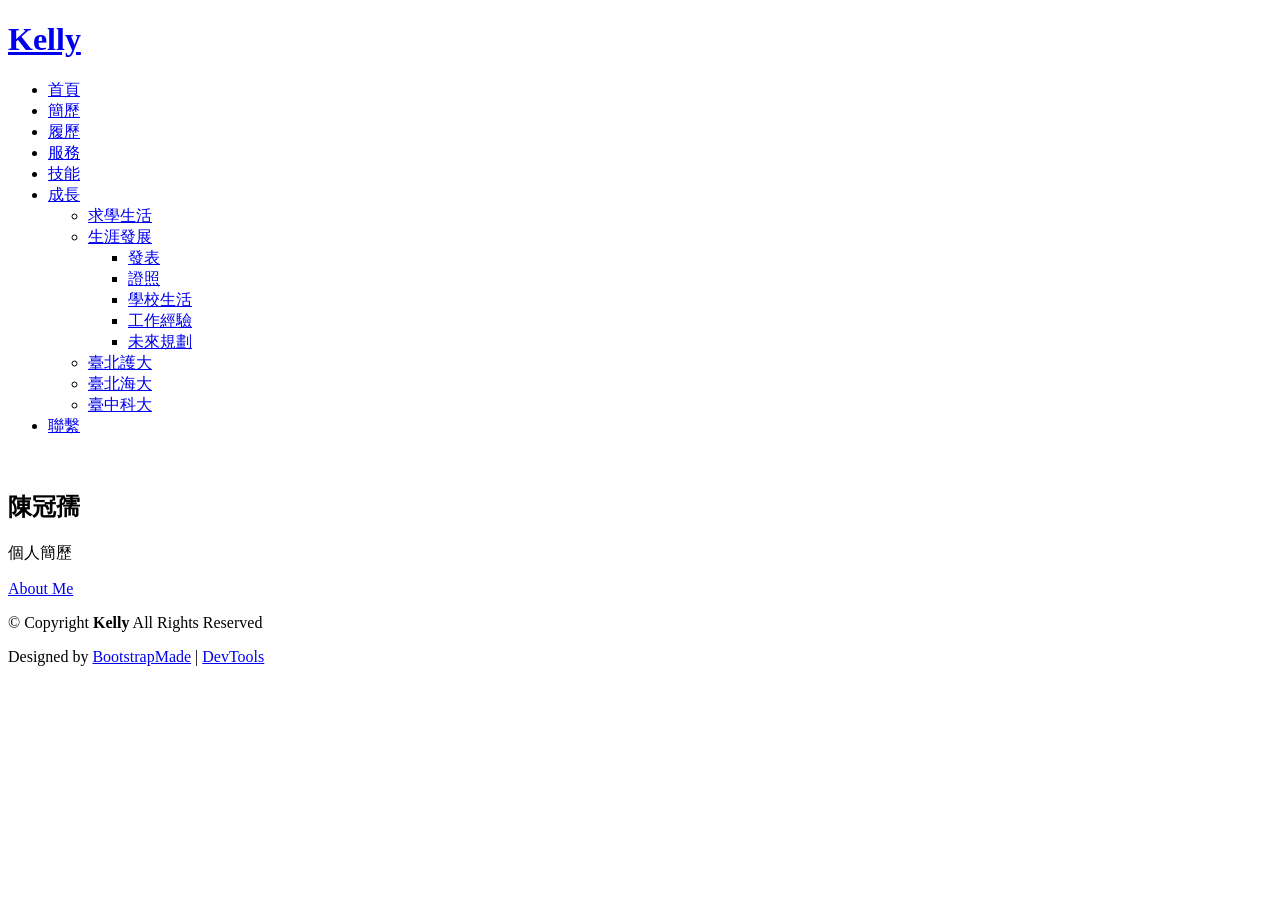
==== index.html @ be6707c8 "Add files via upload" ====
<!DOCTYPE html>
<html lang="en">

<head>
  <meta charset="utf-8">
  <meta content="width=device-width, initial-scale=1.0" name="viewport">
  <title>Index - 陳冠孺 Bootstrap Template</title>
  <meta 陳冠孺="description" content="">
  <meta name="keywords" content="">

  <!-- Favicons -->
  <link href="assets/img/favicon.png" rel="icon">
  <link href="assets/img/apple-touch-icon.png" rel="apple-touch-icon">

  <!-- Fonts -->
  <link href="https://fonts.googleapis.com" rel="preconnect">
  <link href="https://fonts.gstatic.com" rel="preconnect" crossorigin>
  <link href="https://fonts.googleapis.com/css2?family=Roboto:ital,wght@0,100;0,300;0,400;0,500;0,700;0,900;1,100;1,300;1,400;1,500;1,700;1,900&family=Poppins:ital,wght@0,100;0,200;0,300;0,400;0,500;0,600;0,700;0,800;0,900;1,100;1,200;1,300;1,400;1,500;1,600;1,700;1,800;1,900&family=Raleway:ital,wght@0,100;0,200;0,300;0,400;0,500;0,600;0,700;0,800;0,900;1,100;1,200;1,300;1,400;1,500;1,600;1,700;1,800;1,900&display=swap" rel="stylesheet">

  <!-- Vendor CSS Files -->
  <link href="assets/vendor/bootstrap/css/bootstrap.min.css" rel="stylesheet">
  <link href="assets/vendor/bootstrap-icons/bootstrap-icons.css" rel="stylesheet">
  <link href="assets/vendor/aos/aos.css" rel="stylesheet">
  <link href="assets/vendor/swiper/swiper-bundle.min.css" rel="stylesheet">
  <link href="assets/vendor/glightbox/css/glightbox.min.css" rel="stylesheet">

  <!-- Main CSS File -->
  <link href="assets/css/main.css" rel="stylesheet">

  <!-- =======================================================
  * Template Name: 陳冠孺
  * Template URL: https://bootstrapmade.com/kelly-free-bootstrap-cv-resume-html-template/
  * Updated: Aug 07 2024 with Bootstrap v5.3.3
  * Author: BootstrapMade.com
  * License: https://bootstrapmade.com/license/
  ======================================================== -->
</head>

<body class="index-page">

  <header id="header" class="header d-flex align-items-center light-background sticky-top">
    <div class="container-fluid position-relative d-flex align-items-center justify-content-between">

      <a href="index.html" class="logo d-flex align-items-center me-auto me-xl-0">
        <!-- Uncomment the line below if you also wish to use an image logo -->
        <!-- <img src="assets/img/logo.png" alt=""> -->
        <h1 class="sitename">Kelly</h1>
      </a>

      <nav id="navmenu" class="navmenu">
        <ul>
          <li><a href="index.html" class="active">首頁</a></li>
          <li><a href="about.html">簡歷</a></li>
          <li><a href="resume.html">履歷</a></li>
          <li><a href="services.html">服務</a></li>
          <li><a href="portfolio.html">技能</a></li>
          <li class="dropdown"><a href="#"><span>成長</span> <i class="bi bi-chevron-down toggle-dropdown"></i></a>
            <ul>
              <li><a href="#">求學生活</a></li>
              <li class="dropdown"><a href="#"><span>生涯發展</span> <i class="bi bi-chevron-down toggle-dropdown"></i></a>
                <ul>
                  <li><a href="#">發表</a></li>
                  <li><a href="#">證照</a></li>
                  <li><a href="#">學校生活</a></li>
                  <li><a href="#">工作經驗</a></li>
                  <li><a href="#">未來規劃</a></li>
                </ul>
              </li>
              <li><a href="#">臺北護大</a></li>
              <li><a href="#">臺北海大</a></li>
              <li><a href="#">臺中科大</a></li>
            </ul>
          </li>
          <li><a href="contact.html">聯繫</a></li>
        </ul>
        <i class="mobile-nav-toggle d-xl-none bi bi-list"></i>
      </nav>

      <div class="header-social-links">
        <a href="#" class="twitter"><i class="bi bi-twitter-x"></i></a>
        <a href="#" class="facebook"><i class="bi bi-facebook"></i></a>
        <a href="#" class="instagram"><i class="bi bi-instagram"></i></a>
        <a href="#" class="linkedin"><i class="bi bi-linkedin"></i></a>
      </div>

    </div>
  </header>

  <main class="main">

    <!-- Hero Section -->
    <section id="hero" class="hero section">

      <img src="assets/img/hero-bg.webp" alt="" data-aos="fade-in">

      <div class="container text-center" data-aos="zoom-out" data-aos-delay="100">
        <div class="row justify-content-center">
          <div class="col-lg-8">
            <h2>陳冠孺 </h2>
            <p>個人簡歷</p>
            <a href="about.html" class="btn-get-started">About Me</a>
          </div>
        </div>
      </div>

    </section><!-- /Hero Section -->

  </main>

  <footer id="footer" class="footer light-background">
    <div class="container">
      <div class="copyright text-center ">
        <p>© <span>Copyright</span> <strong class="px-1 sitename">Kelly</strong> <span>All Rights Reserved<br></span></p>
    </div>
      <div class="social-links d-flex justify-content-center">
        <a href="https://www.facebook.com/share/1B5J4r6qwL/?mibextid=wwXIfr"><i class="bi bi-facebook"></i></a>
        <a href=" https://www.instagram.com/chenguanru40?igsh=cGg5djZsYTJ3czA3&utm_source=qr"><i class="bi bi-instagram"></i></a>
      </div>
      <div class="credits">
        <!-- All the links in the footer should remain intact. -->
        <!-- You can delete the links only if you've purchased the pro version. -->
        <!-- Licensing information: https://bootstrapmade.com/license/ -->
        <!-- Purchase the pro version with working PHP/AJAX contact form: [buy-url] -->
        Designed by <a href="https://bootstrapmade.com/">BootstrapMade</a> | <a href="https://bootstrapmade.com/tools/">DevTools</a>
      </div>
    </div>
  </footer>

  <!-- Scroll Top -->
  <a href="#" id="scroll-top" class="scroll-top d-flex align-items-center justify-content-center"><i class="bi bi-arrow-up-short"></i></a>

  <!-- Preloader -->
  <div id="preloader"></div>

  <!-- Vendor JS Files -->
  <script src="assets/vendor/bootstrap/js/bootstrap.bundle.min.js"></script>
  <script src="assets/vendor/php-email-form/validate.js"></script>
  <script src="assets/vendor/aos/aos.js"></script>
  <script src="assets/vendor/waypoints/noframework.waypoints.js"></script>
  <script src="assets/vendor/purecounter/purecounter_vanilla.js"></script>
  <script src="assets/vendor/swiper/swiper-bundle.min.js"></script>
  <script src="assets/vendor/glightbox/js/glightbox.min.js"></script>
  <script src="assets/vendor/imagesloaded/imagesloaded.pkgd.min.js"></script>
  <script src="assets/vendor/isotope-layout/isotope.pkgd.min.js"></script>

  <!-- Main JS File -->
  <script src="assets/js/main.js"></script>

</body>

</html>
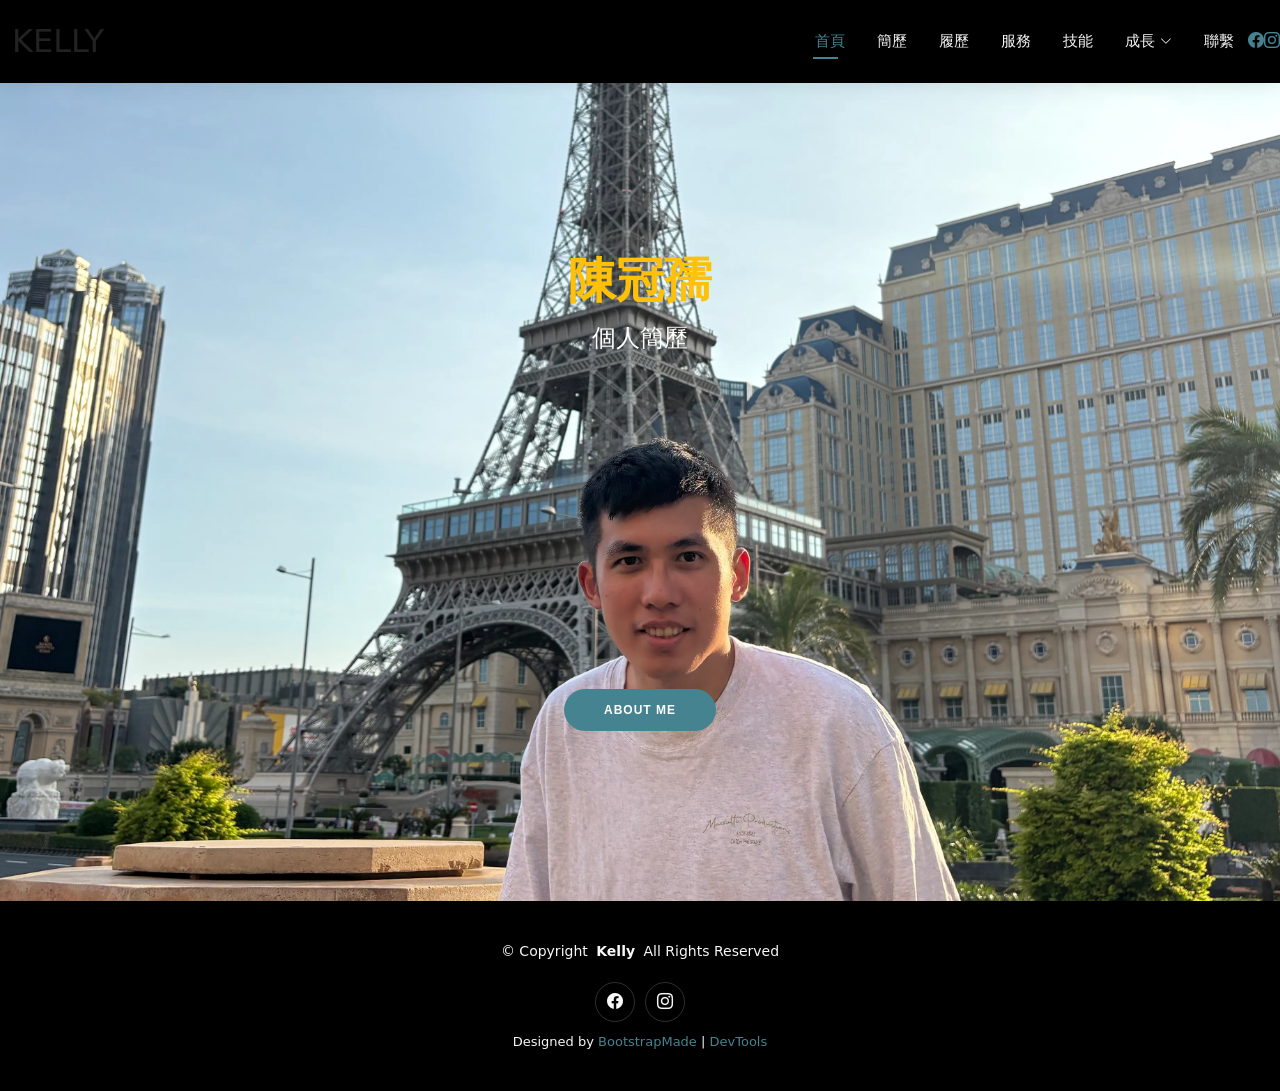
==== commit 1204e8a4: "Add files via upload" ====
--- a/index.html
+++ b/index.html
@@ -76,12 +76,12 @@
         <i class="mobile-nav-toggle d-xl-none bi bi-list"></i>
       </nav>
 
-      <div class="header-social-links">
-        <a href="#" class="twitter"><i class="bi bi-twitter-x"></i></a>
-        <a href="#" class="facebook"><i class="bi bi-facebook"></i></a>
-        <a href="#" class="instagram"><i class="bi bi-instagram"></i></a>
-        <a href="#" class="linkedin"><i class="bi bi-linkedin"></i></a>
-      </div>
+       </div>
+      <div class="social-links d-flex justify-content-center">
+        <a href="https://www.facebook.com/share/1B5J4r6qwL/?mibextid=wwXIfr"><i class="bi bi-facebook"></i></a>
+        <a href=" https://www.instagram.com/chenguanru40?igsh=cGg5djZsYTJ3czA3&utm_source=qr"><i class="bi bi-instagram"></i></a>
+
+    </div>
 
     </div>
   </header>
@@ -99,6 +99,7 @@
             <h2>陳冠孺 </h2>
             <p>個人簡歷</p>
             <a href="about.html" class="btn-get-started">About Me</a>
+
           </div>
         </div>
       </div>
--- a/assets/css/main.css
+++ b/assets/css/main.css
@@ -0,0 +1,1423 @@
+/**
+* Template Name: Kelly
+* Template URL: https://bootstrapmade.com/kelly-free-bootstrap-cv-resume-html-template/
+* Updated: Aug 07 2024 with Bootstrap v5.3.3
+* Author: BootstrapMade.com
+* License: https://bootstrapmade.com/license/
+*/
+
+/*--------------------------------------------------------------
+# Font & Color Variables
+# Help: https://bootstrapmade.com/color-system/
+--------------------------------------------------------------*/
+/* Fonts */
+:root {
+  --default-font: "Roboto",  system-ui, -apple-system, "Segoe UI", Roboto, "Helvetica Neue", Arial, "Noto Sans", "Liberation Sans", sans-serif, "Apple Color Emoji", "Segoe UI Emoji", "Segoe UI Symbol", "Noto Color Emoji";
+  --heading-font: "Raleway",  sans-serif;
+  --nav-font: "Poppins",  sans-serif;
+}
+
+/* Global Colors - The following color variables are used throughout the website. Updating them here will change the color scheme of the entire website */
+:root { 
+  --background-color: #ffffff; /* Background color for the entire website, including individual sections */
+  --default-color: #616161; /* Default color used for the majority of the text content across the entire website */
+  --heading-color: #222222; /* Color for headings, subheadings and title throughout the website */
+  --accent-color: #468391; /* Accent color that represents your brand on the website. It's used for buttons, links, and other elements that need to stand out */
+  --surface-color: #ffffff; /* The surface color is used as a background of boxed elements within sections, such as cards, icon boxes, or other elements that require a visual separation from the global background. */
+  --contrast-color: #ffffff; /* Contrast color for text, ensuring readability against backgrounds of accent, heading, or default colors. */
+}
+
+/* Nav Menu Colors - The following color variables are used specifically for the navigation menu. They are separate from the global colors to allow for more customization options */
+:root {
+  --nav-color: #616161;  /* The default color of the main navmenu links */
+  --nav-hover-color: #468391; /* Applied to main navmenu links when they are hovered over or active */
+  --nav-mobile-background-color: #ffffff; /* Used as the background color for mobile navigation menu */
+  --nav-dropdown-background-color: #ffffff; /* Used as the background color for dropdown items that appear when hovering over primary navigation items */
+  --nav-dropdown-color: #616161; /* Used for navigation links of the dropdown items in the navigation menu. */
+  --nav-dropdown-hover-color: #468391; /* Similar to --nav-hover-color, this color is applied to dropdown navigation links when they are hovered over. */
+}
+
+/* Color Presets - These classes override global colors when applied to any section or element, providing reuse of the sam color scheme. */
+
+.light-background {
+  --background-color: #000000;
+  --surface-color: #ffffff;
+}
+
+.dark-background {
+  --background-color: #060606;
+  --default-color: #ffffff;
+  --heading-color: #ffffff;
+  --surface-color: #252525;
+  --contrast-color: #ffffff;
+}
+
+/* Smooth scroll */
+:root {
+  scroll-behavior: smooth;
+}
+
+/*--------------------------------------------------------------
+# General Styling & Shared Classes
+--------------------------------------------------------------*/
+body {
+  color: #f7f7f7;
+  background-color: var(--background-color);
+  font-family: var(--default-font);
+}
+
+a {
+  color: var(--accent-color);
+  text-decoration: none;
+  transition: 0.3s;
+}
+
+a:hover {
+  color: color-mix(in srgb, var(--accent-color), transparent 25%);
+  text-decoration: none;
+}
+
+h1,
+h2,
+h3,
+h4,
+h5,
+h6 {
+  color: #ffc107;
+  font-family: 
+}
+
+/* PHP Email Form Messages
+------------------------------*/
+.php-email-form .error-message {
+  display: none;
+  background: #df1529;
+  color: #ffffff;
+  text-align: left;
+  padding: 15px;
+  margin-bottom: 24px;
+  font-weight: 600;
+}
+
+.php-email-form .sent-message {
+  display: none;
+  color: #ffffff;
+  background: #059652;
+  text-align: center;
+  padding: 15px;
+  margin-bottom: 24px;
+  font-weight: 600;
+}
+
+.php-email-form .loading {
+  display: none;
+  background: var(--surface-color);
+  text-align: center;
+  padding: 15px;
+  margin-bottom: 24px;
+}
+
+.php-email-form .loading:before {
+  content: "";
+  display: inline-block;
+  border-radius: 50%;
+  width: 24px;
+  height: 24px;
+  margin: 0 10px -6px 0;
+  border: 3px solid var(--accent-color);
+  border-top-color: var(--surface-color);
+  animation: php-email-form-loading 1s linear infinite;
+}
+
+@keyframes php-email-form-loading {
+  0% {
+    transform: rotate(0deg);
+  }
+
+  100% {
+    transform: rotate(360deg);
+  }
+}
+
+/*--------------------------------------------------------------
+# Global Header
+--------------------------------------------------------------*/
+.header {
+  color: var(--default-color);
+  background-color: var(--background-color);
+  padding: 15px 0;
+  transition: all 0.5s;
+  z-index: 997;
+  box-shadow: 0px 0 18px rgba(0, 0, 0, 0.1);
+}
+
+.header .logo {
+  line-height: 1;
+}
+
+.header .logo img {
+  max-height: 36px;
+  margin-right: 8px;
+}
+
+.header .logo h1 {
+  font-size: 32px;
+  margin: 0;
+  font-weight: 300;
+  text-transform: uppercase;
+  color: var(--heading-color);
+}
+
+.header .header-social-links {
+  padding-right: 15px;
+}
+
+.header .header-social-links a {
+  color: color-mix(in srgb, var(--default-color), transparent 40%);
+  padding-left: 6px;
+  display: inline-block;
+  transition: 0.3s;
+  font-size: 16px;
+}
+
+.header .header-social-links a:hover {
+  color: var(--accent-color);
+}
+
+.header .header-social-links a i {
+  line-height: 0px;
+}
+
+@media (max-width: 1200px) {
+  .header .logo {
+    order: 1;
+  }
+
+  .header .header-social-links {
+    order: 2;
+  }
+
+  .header .navmenu {
+    order: 3;
+  }
+}
+
+/*--------------------------------------------------------------
+# Navigation Menu
+--------------------------------------------------------------*/
+/* Desktop Navigation */
+@media (min-width: 1200px) {
+  .navmenu {
+    padding: 0;
+  }
+
+  .navmenu ul {
+    margin: 0;
+    padding: 0;
+    display: flex;
+    list-style: none;
+    align-items: center;
+  }
+
+  .navmenu li {
+    position: relative;
+  }
+
+  .navmenu>ul>li {
+    white-space: nowrap;
+    padding: 15px 14px;
+  }
+
+  .navmenu>ul>li:last-child {
+    padding-right: 0;
+  }
+
+  .navmenu a,
+  .navmenu a:focus {
+    color: #f7f7f7;
+    font-size: 15px;
+    padding: 0 2px;
+    font-family: var(--nav-font);
+    font-weight: 400;
+    display: flex;
+    align-items: center;
+    justify-content: space-between;
+    white-space: nowrap;
+    transition: 0.3s;
+    position: relative;
+  }
+
+  .navmenu a i,
+  .navmenu a:focus i {
+    font-size: 12px;
+    line-height: 0;
+    margin-left: 5px;
+    transition: 0.3s;
+  }
+
+  .navmenu>ul>li>a:before {
+    content: "";
+    position: absolute;
+    height: 2px;
+    bottom: -6px;
+    left: 0;
+    background-color: var(--nav-hover-color);
+    visibility: hidden;
+    width: 0px;
+    transition: all 0.3s ease-in-out 0s;
+  }
+
+  .navmenu a:hover:before,
+  .navmenu li:hover>a:before,
+  .navmenu .active:before {
+    visibility: visible;
+    width: 25px;
+  }
+
+  .navmenu li:hover>a,
+  .navmenu .active,
+  .navmenu .active:focus {
+    color: var(--nav-hover-color);
+  }
+
+  .navmenu .dropdown ul {
+    margin: 0;
+    padding: 10px 0;
+    background: var(--nav-dropdown-background-color);
+    display: block;
+    position: absolute;
+    visibility: hidden;
+    left: 14px;
+    top: 130%;
+    opacity: 0;
+    transition: 0.3s;
+    border-radius: 4px;
+    z-index: 99;
+    box-shadow: 0px 0px 30px rgba(0, 0, 0, 0.1);
+  }
+
+  .navmenu .dropdown ul li {
+    min-width: 200px;
+  }
+
+  .navmenu .dropdown ul a {
+    padding: 10px 20px;
+    font-size: 15px;
+    text-transform: none;
+    color: var(--nav-dropdown-color);
+  }
+
+  .navmenu .dropdown ul a i {
+    font-size: 12px;
+  }
+
+  .navmenu .dropdown ul a:hover,
+  .navmenu .dropdown ul .active:hover,
+  .navmenu .dropdown ul li:hover>a {
+    color: var(--nav-dropdown-hover-color);
+  }
+
+  .navmenu .dropdown:hover>ul {
+    opacity: 1;
+    top: 100%;
+    visibility: visible;
+  }
+
+  .navmenu .dropdown .dropdown ul {
+    top: 0;
+    left: -90%;
+    visibility: hidden;
+  }
+
+  .navmenu .dropdown .dropdown:hover>ul {
+    opacity: 1;
+    top: 0;
+    left: -100%;
+    visibility: visible;
+  }
+}
+
+/* Mobile Navigation */
+@media (max-width: 1199px) {
+  .mobile-nav-toggle {
+    color: var(--nav-color);
+    font-size: 28px;
+    line-height: 0;
+    margin-right: 10px;
+    cursor: pointer;
+    transition: color 0.3s;
+  }
+
+  .navmenu {
+    padding: 0;
+    z-index: 9997;
+  }
+
+  .navmenu ul {
+    display: none;
+    list-style: none;
+    position: absolute;
+    inset: 60px 20px 20px 20px;
+    padding: 10px 0;
+    margin: 0;
+    border-radius: 6px;
+    background-color: var(--nav-mobile-background-color);
+    border: 1px solid color-mix(in srgb, var(--default-color), transparent 90%);
+    box-shadow: none;
+    overflow-y: auto;
+    transition: 0.3s;
+    z-index: 9998;
+  }
+
+  .navmenu a,
+  .navmenu a:focus {
+    color: var(--nav-dropdown-color);
+    padding: 10px 20px;
+    font-family: var(--nav-font);
+    font-size: 17px;
+    font-weight: 500;
+    display: flex;
+    align-items: center;
+    justify-content: space-between;
+    white-space: nowrap;
+    transition: 0.3s;
+  }
+
+  .navmenu a i,
+  .navmenu a:focus i {
+    font-size: 12px;
+    line-height: 0;
+    margin-left: 5px;
+    width: 30px;
+    height: 30px;
+    display: flex;
+    align-items: center;
+    justify-content: center;
+    border-radius: 50%;
+    transition: 0.3s;
+    background-color: color-mix(in srgb, var(--accent-color), transparent 90%);
+  }
+
+  .navmenu a i:hover,
+  .navmenu a:focus i:hover {
+    background-color: var(--accent-color);
+    color: var(--contrast-color);
+  }
+
+  .navmenu a:hover,
+  .navmenu .active,
+  .navmenu .active:focus {
+    color: var(--nav-dropdown-hover-color);
+  }
+
+  .navmenu .active i,
+  .navmenu .active:focus i {
+    background-color: var(--accent-color);
+    color: var(--contrast-color);
+    transform: rotate(180deg);
+  }
+
+  .navmenu .dropdown ul {
+    position: static;
+    display: none;
+    z-index: 99;
+    padding: 10px 0;
+    margin: 10px 20px;
+    background-color: var(--nav-dropdown-background-color);
+    transition: all 0.5s ease-in-out;
+  }
+
+  .navmenu .dropdown ul ul {
+    background-color: rgba(33, 37, 41, 0.1);
+  }
+
+  .navmenu .dropdown>.dropdown-active {
+    display: block;
+    background-color: rgba(33, 37, 41, 0.03);
+  }
+
+  .mobile-nav-active {
+    overflow: hidden;
+  }
+
+  .mobile-nav-active .mobile-nav-toggle {
+    color: #fff;
+    position: absolute;
+    font-size: 32px;
+    top: 15px;
+    right: 15px;
+    margin-right: 0;
+    z-index: 9999;
+  }
+
+  .mobile-nav-active .navmenu {
+    position: fixed;
+    overflow: hidden;
+    inset: 0;
+    background: rgba(33, 37, 41, 0.8);
+    transition: 0.3s;
+  }
+
+  .mobile-nav-active .navmenu>ul {
+    display: block;
+  }
+}
+
+/*--------------------------------------------------------------
+# Global Footer
+--------------------------------------------------------------*/
+.footer {
+  color: #f7f7f7(--default-color);
+  background-color: var(--background-color);
+  font-size: 14px;
+  padding: 40px 0;
+  position: relative;
+}
+
+.footer .copyright p {
+  margin-bottom: 0;
+}
+
+.footer .social-links {
+  margin-top: 20px;
+}
+
+.footer .social-links a {
+  display: flex;
+  align-items: center;
+  justify-content: center;
+  width: 40px;
+  height: 40px;
+  border-radius: 50%;
+  border: 1px solid color-mix(in srgb, var(--default-color), transparent 50%);
+  font-size: 16px;
+  color: #f7f7f7;
+  margin: 0 5px;
+  transition: 0.3s;
+}
+
+.footer .social-links a:hover {
+  color: var(--accent-color);
+  border-color: var(--accent-color);
+}
+
+.footer .credits {
+  margin-top: 10px;
+  font-size: 13px;
+  text-align: center;
+}
+
+/*--------------------------------------------------------------
+# Preloader
+--------------------------------------------------------------*/
+#preloader {
+  position: fixed;
+  inset: 0;
+  z-index: 9999;
+  overflow: hidden;
+  background-color: var(--background-color);
+  transition: all 0.6s ease-out;
+  width: 100%;
+  height: 100vh;
+}
+
+#preloader:before,
+#preloader:after {
+  content: "";
+  position: absolute;
+  border: 4px solid var(--accent-color);
+  border-radius: 50%;
+  animation: animate-preloader 2s cubic-bezier(0, 0.2, 0.8, 1) infinite;
+}
+
+#preloader:after {
+  animation-delay: -0.5s;
+}
+
+@keyframes animate-preloader {
+  0% {
+    width: 10px;
+    height: 10px;
+    top: calc(50% - 5px);
+    left: calc(50% - 5px);
+    opacity: 1;
+  }
+
+  100% {
+    width: 72px;
+    height: 72px;
+    top: calc(50% - 36px);
+    left: calc(50% - 36px);
+    opacity: 0;
+  }
+}
+
+/*--------------------------------------------------------------
+# Scroll Top Button
+--------------------------------------------------------------*/
+.scroll-top {
+  position: fixed;
+  visibility: hidden;
+  opacity: 0;
+  right: 15px;
+  bottom: -15px;
+  z-index: 99999;
+  background-color: var(--accent-color);
+  width: 44px;
+  height: 44px;
+  border-radius: 50px;
+  transition: all 0.4s;
+}
+
+.scroll-top i {
+  font-size: 24px;
+  color: var(--contrast-color);
+  line-height: 0;
+}
+
+.scroll-top:hover {
+  background-color: color-mix(in srgb, var(--accent-color), transparent 20%);
+  color: var(--contrast-color);
+}
+
+.scroll-top.active {
+  visibility: visible;
+  opacity: 1;
+  bottom: 15px;
+}
+
+/*--------------------------------------------------------------
+# Disable aos animation delay on mobile devices
+--------------------------------------------------------------*/
+@media screen and (max-width: 768px) {
+  [data-aos-delay] {
+    transition-delay: 0 !important;
+  }
+}
+
+/*--------------------------------------------------------------
+# Global Page Titles & Breadcrumbs
+--------------------------------------------------------------*/
+.page-title {
+  color: var(--default-color);
+  background-color: var(--background-color);
+  padding: 25px 0;
+  position: relative;
+  border-bottom: 1px solid color-mix(in srgb, var(--default-color), transparent 85%);
+}
+
+.page-title h1 {
+  font-size: 24px;
+  font-weight: 400;
+}
+
+.page-title .breadcrumbs ol {
+  display: flex;
+  flex-wrap: wrap;
+  list-style: none;
+  padding: 0;
+  margin: 0;
+  font-size: 14px;
+  font-weight: 400;
+}
+
+.page-title .breadcrumbs ol li+li {
+  padding-left: 10px;
+}
+
+.page-title .breadcrumbs ol li+li::before {
+  content: "/";
+  display: inline-block;
+  padding-right: 10px;
+  color: color-mix(in srgb, var(--default-color), transparent 70%);
+}
+
+/*--------------------------------------------------------------
+# Global Sections
+--------------------------------------------------------------*/
+section,
+.section {
+  color: var(--default-color);
+  background-color: var(--background-color);
+  padding: 60px 0;
+  scroll-margin-top: 100px;
+  overflow: clip;
+}
+
+@media (max-width: 1199px) {
+
+  section,
+  .section {
+    scroll-margin-top: 66px;
+  }
+}
+
+/*--------------------------------------------------------------
+# Global Section Titles
+--------------------------------------------------------------*/
+.section-title {
+  text-align: center;
+  padding-bottom: 60px;
+  position: relative;
+}
+
+.section-title h2 {
+  font-size: 32px;
+  font-weight: 700;
+  margin-bottom: 20px;
+  padding-bottom: 20px;
+  position: relative;
+}
+
+.section-title h2:after {
+  content: "";
+  position: absolute;
+  display: block;
+  width: 50px;
+  height: 3px;
+  background: var(--accent-color);
+  left: 0;
+  right: 0;
+  bottom: 0;
+  margin: auto;
+}
+
+.section-title p {
+  margin-bottom: 0;
+}
+
+/*--------------------------------------------------------------
+# Hero Section
+--------------------------------------------------------------*/
+.hero {
+  width: 100%;
+  min-height: calc(100vh - 82px);
+  position: relative;
+  padding: 80px 0;
+  display: flex;
+  align-items: center;
+  justify-content: center;
+}
+
+@media (max-width: 1200px) {
+  .hero {
+    min-height: calc(100vh - 68px);
+  }
+}
+
+.hero img {
+  position: absolute;
+  inset: 0;
+  display: block;
+  width: 100%;
+  height: 100%;
+  object-fit: cover;
+  z-index: 1;
+}
+
+.hero .container {
+  position: relative;
+  z-index: 3;
+}
+
+.hero h2 {
+  margin: 0;
+  font-size: 48px;
+  font-weight: 700;
+}
+
+.hero p {
+  margin: 10px 0 0 0;
+  font-size: 24px;
+  color: #fff;
+}
+
+.hero .btn-get-started {
+  color: var(--contrast-color);
+  background: var(--accent-color);
+  font-family: var(--heading-font);
+  text-transform: uppercase;
+  font-weight: 600;
+  font-size: 12px;
+  letter-spacing: 1px;
+  display: inline-block;
+  padding: 12px 40px;
+  border-radius: 50px;
+  transition: 0.5s;
+  margin-top: 333px;
+}
+
+.hero .btn-get-started:hover {
+  background: color-mix(in srgb, var(--accent-color) 90%, white 20%);
+}
+
+@media (max-width: 768px) {
+  .hero h2 {
+    font-size: 32px;
+  }
+
+  .hero p {
+    font-size: 18px;
+  }
+}
+
+/*--------------------------------------------------------------
+# About Section
+--------------------------------------------------------------*/
+.about .content h2 {
+  font-weight: 700;
+  font-size: 24px;
+}
+
+.about .content ul {
+  list-style: none;
+  padding: 0;
+}
+
+.about .content ul li {
+  margin-bottom: 20px;
+  display: flex;
+  align-items: center;
+}
+
+.about .content ul strong {
+  margin-right: 10px;
+}
+
+.about .content ul i {
+  font-size: 16px;
+  margin-right: 5px;
+  color: var(--accent-color);
+  line-height: 0;
+}
+
+/*--------------------------------------------------------------
+# Skills Section
+--------------------------------------------------------------*/
+.skills .progress {
+  height: 60px;
+  display: block;
+  background: none;
+  border-radius: 0;
+}
+
+.skills .progress .skill {
+  color: var(--heading-color);
+  padding: 0;
+  margin: 0 0 6px 0;
+  text-transform: uppercase;
+  display: block;
+  font-weight: 600;
+  font-family: var(--heading-font);
+}
+
+.skills .progress .skill .val {
+  float: right;
+  font-style: normal;
+}
+
+.skills .progress-bar-wrap {
+  background: color-mix(in srgb, var(--default-color), transparent 90%);
+  height: 10px;
+}
+
+.skills .progress-bar {
+  width: 1px;
+  height: 10px;
+  transition: 0.9s;
+  background-color: var(--accent-color);
+}
+
+/*--------------------------------------------------------------
+# Stats Section
+--------------------------------------------------------------*/
+.stats .stats-item {
+  padding: 30px;
+  width: 100%;
+}
+
+.stats .stats-item span {
+  color: var(--heading-color);
+  font-size: 48px;
+  display: block;
+  font-weight: 700;
+  margin-bottom: 20px;
+  padding-bottom: 20px;
+  position: relative;
+}
+
+.stats .stats-item span:after {
+  content: "";
+  position: absolute;
+  display: block;
+  width: 25px;
+  height: 3px;
+  background: var(--accent-color);
+  left: 0;
+  right: 0;
+  bottom: 0;
+  margin: auto;
+}
+
+.stats .stats-item p {
+  color: color-mix(in srgb, var(--default-color), transparent 40%);
+  padding: 0;
+  margin: 0;
+  font-family: var(--heading-font);
+  font-weight: 500;
+}
+
+/*--------------------------------------------------------------
+# Testimonials Section
+--------------------------------------------------------------*/
+.testimonials .section-header {
+  margin-bottom: 40px;
+}
+
+.testimonials .testimonials-carousel,
+.testimonials .testimonials-slider {
+  overflow: hidden;
+}
+
+.testimonials .testimonial-item {
+  text-align: center;
+}
+
+.testimonials .testimonial-item .testimonial-img {
+  width: 120px;
+  border-radius: 50%;
+  border: 4px solid var(--background-color);
+  margin: 0 auto;
+}
+
+.testimonials .testimonial-item h3 {
+  font-size: 20px;
+  font-weight: bold;
+  margin: 10px 0 5px 0;
+}
+
+.testimonials .testimonial-item h4 {
+  font-size: 14px;
+  color: color-mix(in srgb, var(--default-color), transparent 40%);
+  margin: 0 0 15px 0;
+}
+
+.testimonials .testimonial-item .stars {
+  margin-bottom: 15px;
+}
+
+.testimonials .testimonial-item .stars i {
+  color: #ffc107;
+  margin: 0 1px;
+}
+
+.testimonials .testimonial-item .quote-icon-left,
+.testimonials .testimonial-item .quote-icon-right {
+  color: color-mix(in srgb, var(--accent-color), transparent 50%);
+  font-size: 26px;
+  line-height: 0;
+}
+
+.testimonials .testimonial-item .quote-icon-left {
+  display: inline-block;
+  left: -5px;
+  position: relative;
+}
+
+.testimonials .testimonial-item .quote-icon-right {
+  display: inline-block;
+  right: -5px;
+  position: relative;
+  top: 10px;
+  transform: scale(-1, -1);
+}
+
+.testimonials .testimonial-item p {
+  font-style: italic;
+  margin: 0 auto 15px auto;
+}
+
+.testimonials .swiper-wrapper {
+  height: auto;
+}
+
+.testimonials .swiper-pagination {
+  margin-top: 20px;
+  position: relative;
+}
+
+.testimonials .swiper-pagination .swiper-pagination-bullet {
+  width: 12px;
+  height: 12px;
+  opacity: 1;
+  background-color: color-mix(in srgb, var(--default-color), transparent 85%);
+}
+
+.testimonials .swiper-pagination .swiper-pagination-bullet-active {
+  background-color: var(--accent-color);
+}
+
+@media (min-width: 992px) {
+  .testimonials .testimonial-item p {
+    width: 80%;
+  }
+}
+
+/*--------------------------------------------------------------
+# Resume Section
+--------------------------------------------------------------*/
+.resume .resume-title {
+  color: var(--heading-color);
+  font-size: 26px;
+  font-weight: 700;
+  margin-top: 20px;
+  margin-bottom: 20px;
+}
+
+.resume .resume-item {
+  padding: 0 0 20px 20px;
+  margin-top: -2px;
+  border-left: 2px solid var(--accent-color);
+  position: relative;
+}
+
+.resume .resume-item h4 {
+  line-height: 18px;
+  font-size: 18px;
+  font-weight: 600;
+  text-transform: uppercase;
+  color: color-mix(in srgb, var(--default-color), transparent 20%);
+  margin-bottom: 10px;
+}
+
+.resume .resume-item h5 {
+  font-size: 16px;
+  padding: 5px 15px;
+  display: inline-block;
+  font-weight: 600;
+  margin-bottom: 10px;
+}
+
+.resume .resume-item ul {
+  padding-left: 20px;
+}
+
+.resume .resume-item ul li {
+  padding-bottom: 10px;
+}
+
+.resume .resume-item:last-child {
+  padding-bottom: 0;
+}
+
+.resume .resume-item::before {
+  content: "";
+  position: absolute;
+  width: 16px;
+  height: 16px;
+  border-radius: 50px;
+  left: -9px;
+  top: 0;
+  background: var(--background-color);
+  border: 2px solid var(--accent-color);
+}
+
+/*--------------------------------------------------------------
+# Services Section
+--------------------------------------------------------------*/
+.services .service-item {
+  background-color: var(--surface-color);
+  box-shadow: 0px 5px 90px 0px rgba(0, 0, 0, 0.1);
+  height: 100%;
+  padding: 60px 30px;
+  text-align: center;
+  transition: 0.3s;
+  border-radius: 5px;
+}
+
+.services .service-item .icon {
+  margin: 0 auto;
+  width: 100px;
+  height: 100px;
+  display: flex;
+  align-items: center;
+  justify-content: center;
+  transition: ease-in-out 0.3s;
+  position: relative;
+}
+
+.services .service-item .icon i {
+  font-size: 36px;
+  transition: 0.5s;
+  position: relative;
+}
+
+.services .service-item .icon svg {
+  position: absolute;
+  top: 0;
+  left: 0;
+}
+
+.services .service-item .icon svg path {
+  transition: 0.5s;
+  fill: color-mix(in srgb, var(--default-color), transparent 95%);
+}
+
+.services .service-item h3 {
+  font-weight: 700;
+  margin: 10px 0 15px 0;
+  font-size: 22px;
+}
+
+.services .service-item p {
+  line-height: 24px;
+  font-size: 14px;
+  margin-bottom: 0;
+}
+
+.services .service-item:hover {
+  box-shadow: 0px 5px 35px 0px rgba(0, 0, 0, 0.1);
+}
+
+.services .service-item.item-cyan i {
+  color: #0dcaf0;
+}
+
+.services .service-item.item-cyan:hover .icon i {
+  color: #fff;
+}
+
+.services .service-item.item-cyan:hover .icon path {
+  fill: #0dcaf0;
+}
+
+.services .service-item.item-orange i {
+  color: #fd7e14;
+}
+
+.services .service-item.item-orange:hover .icon i {
+  color: #fff;
+}
+
+.services .service-item.item-orange:hover .icon path {
+  fill: #fd7e14;
+}
+
+.services .service-item.item-teal i {
+  color: #20c997;
+}
+
+.services .service-item.item-teal:hover .icon i {
+  color: #fff;
+}
+
+.services .service-item.item-teal:hover .icon path {
+  fill: #20c997;
+}
+
+.services .service-item.item-red i {
+  color: #df1529;
+}
+
+.services .service-item.item-red:hover .icon i {
+  color: #fff;
+}
+
+.services .service-item.item-red:hover .icon path {
+  fill: #df1529;
+}
+
+.services .service-item.item-indigo i {
+  color: #6610f2;
+}
+
+.services .service-item.item-indigo:hover .icon i {
+  color: #fff;
+}
+
+.services .service-item.item-indigo:hover .icon path {
+  fill: #6610f2;
+}
+
+.services .service-item.item-pink i {
+  color: #f3268c;
+}
+
+.services .service-item.item-pink:hover .icon i {
+  color: #fff;
+}
+
+.services .service-item.item-pink:hover .icon path {
+  fill: #f3268c;
+}
+
+/*--------------------------------------------------------------
+# Portfolio Section
+--------------------------------------------------------------*/
+.portfolio .portfolio-filters {
+  padding: 0;
+  margin: 0 auto 20px auto;
+  list-style: none;
+  text-align: center;
+}
+
+.portfolio .portfolio-filters li {
+  cursor: pointer;
+  display: inline-block;
+  padding: 8px 20px 10px 20px;
+  margin: 0;
+  font-size: 15px;
+  font-weight: 500;
+  line-height: 1;
+  margin-bottom: 5px;
+  border-radius: 50px;
+  transition: all 0.3s ease-in-out;
+  font-family: var(--heading-font);
+}
+
+.portfolio .portfolio-filters li:hover,
+.portfolio .portfolio-filters li.filter-active {
+  color: var(--contrast-color);
+  background-color: var(--accent-color);
+}
+
+.portfolio .portfolio-filters li:first-child {
+  margin-left: 0;
+}
+
+.portfolio .portfolio-filters li:last-child {
+  margin-right: 0;
+}
+
+@media (max-width: 575px) {
+  .portfolio .portfolio-filters li {
+    font-size: 14px;
+    margin: 0 0 10px 0;
+  }
+}
+
+.portfolio .portfolio-item {
+  position: relative;
+  overflow: hidden;
+}
+
+.portfolio .portfolio-item .portfolio-info {
+  opacity: 0;
+  position: absolute;
+  left: 12px;
+  right: 12px;
+  bottom: -100%;
+  z-index: 3;
+  transition: all ease-in-out 0.5s;
+  background: color-mix(in srgb, var(--surface-color), transparent 10%);
+  padding: 15px;
+}
+
+.portfolio .portfolio-item .portfolio-info h4 {
+  font-size: 18px;
+  font-weight: 600;
+  padding-right: 50px;
+}
+
+.portfolio .portfolio-item .portfolio-info p {
+  color: color-mix(in srgb, var(--default-color), transparent 30%);
+  font-size: 14px;
+  margin-bottom: 0;
+  padding-right: 50px;
+}
+
+.portfolio .portfolio-item .portfolio-info .preview-link,
+.portfolio .portfolio-item .portfolio-info .details-link {
+  position: absolute;
+  right: 50px;
+  font-size: 24px;
+  top: calc(50% - 14px);
+  color: color-mix(in srgb, var(--default-color), transparent 30%);
+  transition: 0.3s;
+  line-height: 0;
+}
+
+.portfolio .portfolio-item .portfolio-info .preview-link:hover,
+.portfolio .portfolio-item .portfolio-info .details-link:hover {
+  color: var(--accent-color);
+}
+
+.portfolio .portfolio-item .portfolio-info .details-link {
+  right: 14px;
+  font-size: 28px;
+}
+
+.portfolio .portfolio-item:hover .portfolio-info {
+  opacity: 1;
+  bottom: 0;
+}
+
+/*--------------------------------------------------------------
+# Portfolio Details Section
+--------------------------------------------------------------*/
+.portfolio-details .portfolio-details-slider img {
+  width: 100%;
+}
+
+.portfolio-details .portfolio-details-slider .swiper-pagination {
+  margin-top: 20px;
+  position: relative;
+}
+
+.portfolio-details .portfolio-details-slider .swiper-pagination .swiper-pagination-bullet {
+  width: 12px;
+  height: 12px;
+  background-color: color-mix(in srgb, var(--default-color), transparent 85%);
+  opacity: 1;
+}
+
+.portfolio-details .portfolio-details-slider .swiper-pagination .swiper-pagination-bullet-active {
+  background-color: var(--accent-color);
+}
+
+.portfolio-details .portfolio-info {
+  background-color: var(--surface-color);
+  padding: 30px;
+  box-shadow: 0px 0 30px rgba(0, 0, 0, 0.1);
+}
+
+.portfolio-details .portfolio-info h3 {
+  font-size: 22px;
+  font-weight: 700;
+  margin-bottom: 20px;
+  padding-bottom: 20px;
+  border-bottom: 1px solid color-mix(in srgb, var(--default-color), transparent 85%);
+}
+
+.portfolio-details .portfolio-info ul {
+  list-style: none;
+  padding: 0;
+  font-size: 15px;
+}
+
+.portfolio-details .portfolio-info ul li+li {
+  margin-top: 10px;
+}
+
+.portfolio-details .portfolio-description {
+  padding-top: 30px;
+}
+
+.portfolio-details .portfolio-description h2 {
+  font-size: 26px;
+  font-weight: 700;
+  margin-bottom: 20px;
+}
+
+.portfolio-details .portfolio-description p {
+  padding: 0;
+  color: color-mix(in srgb, var(--default-color), transparent 30%);
+}
+
+/*--------------------------------------------------------------
+# Contact Section
+--------------------------------------------------------------*/
+.contact .info-wrap {
+  background-color: var(--surface-color);
+  box-shadow: 0px 0px 20px rgba(0, 0, 0, 0.1);
+  padding: 30px;
+}
+
+@media (max-width: 575px) {
+  .contact .info-wrap {
+    padding: 20px;
+  }
+}
+
+.contact .info-item {
+  margin-bottom: 40px;
+}
+
+.contact .info-item i {
+  font-size: 20px;
+  color: var(--accent-color);
+  background: color-mix(in srgb, var(--accent-color), transparent 92%);
+  width: 44px;
+  height: 44px;
+  display: flex;
+  justify-content: center;
+  align-items: center;
+  border-radius: 50px;
+  transition: all 0.3s ease-in-out;
+  margin-right: 15px;
+}
+
+.contact .info-item h3 {
+  padding: 0;
+  font-size: 18px;
+  font-weight: 700;
+  margin-bottom: 5px;
+}
+
+.contact .info-item p {
+  padding: 0;
+  margin-bottom: 0;
+  font-size: 14px;
+}
+
+.contact .info-item:hover i {
+  background: var(--accent-color);
+  color: var(--contrast-color);
+}
+
+.contact .php-email-form {
+  background-color: var(--surface-color);
+  height: 100%;
+  padding: 30px;
+  box-shadow: 0px 0px 20px rgba(0, 0, 0, 0.1);
+}
+
+@media (max-width: 575px) {
+  .contact .php-email-form {
+    padding: 20px;
+  }
+}
+
+.contact .php-email-form input[type=text],
+.contact .php-email-form input[type=email],
+.contact .php-email-form textarea {
+  font-size: 14px;
+  padding: 10px 15px;
+  box-shadow: none;
+  border-radius: 0;
+  color: var(--default-color);
+  background-color: var(--surface-color);
+  border-color: color-mix(in srgb, var(--default-color), transparent 80%);
+}
+
+.contact .php-email-form input[type=text]:focus,
+.contact .php-email-form input[type=email]:focus,
+.contact .php-email-form textarea:focus {
+  border-color: var(--accent-color);
+}
+
+.contact .php-email-form input[type=text]::placeholder,
+.contact .php-email-form input[type=email]::placeholder,
+.contact .php-email-form textarea::placeholder {
+  color: color-mix(in srgb, var(--default-color), transparent 70%);
+}
+
+.contact .php-email-form button[type=submit] {
+  color: var(--contrast-color);
+  background: var(--accent-color);
+  border: 0;
+  padding: 10px 30px;
+  transition: 0.4s;
+  border-radius: 50px;
+}
+
+.contact .php-email-form button[type=submit]:hover {
+  background: color-mix(in srgb, var(--accent-color), transparent 25%);
+}
+
+/*--------------------------------------------------------------
+# Starter Section Section
+--------------------------------------------------------------*/
+/*.starter-section {
+}
+  /* Add your styles here */
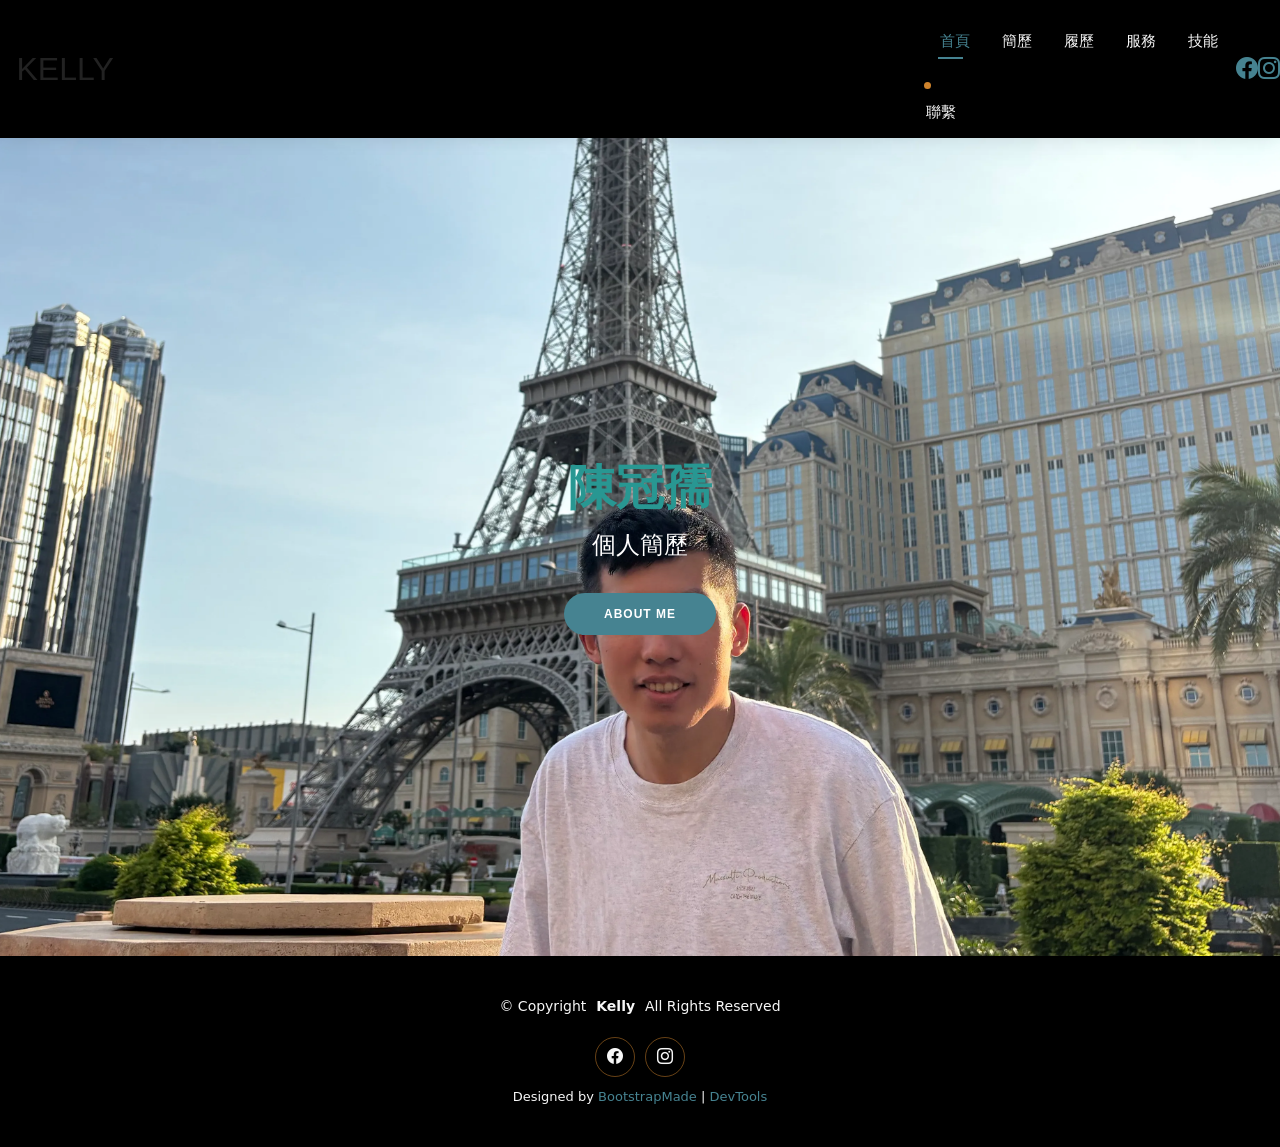
==== commit bb3339a4: "Add files via upload" ====
--- a/index.html
+++ b/index.html
@@ -54,21 +54,7 @@
           <li><a href="resume.html">履歷</a></li>
           <li><a href="services.html">服務</a></li>
           <li><a href="portfolio.html">技能</a></li>
-          <li class="dropdown"><a href="#"><span>成長</span> <i class="bi bi-chevron-down toggle-dropdown"></i></a>
-            <ul>
-              <li><a href="#">求學生活</a></li>
-              <li class="dropdown"><a href="#"><span>生涯發展</span> <i class="bi bi-chevron-down toggle-dropdown"></i></a>
-                <ul>
-                  <li><a href="#">發表</a></li>
-                  <li><a href="#">證照</a></li>
-                  <li><a href="#">學校生活</a></li>
-                  <li><a href="#">工作經驗</a></li>
-                  <li><a href="#">未來規劃</a></li>
-                </ul>
-              </li>
-              <li><a href="#">臺北護大</a></li>
-              <li><a href="#">臺北海大</a></li>
-              <li><a href="#">臺中科大</a></li>
+          
             </ul>
           </li>
           <li><a href="contact.html">聯繫</a></li>
--- a/assets/css/main.css
+++ b/assets/css/main.css
@@ -20,11 +20,12 @@
 /* Global Colors - The following color variables are used throughout the website. Updating them here will change the color scheme of the entire website */
 :root { 
   --background-color: #ffffff; /* Background color for the entire website, including individual sections */
-  --default-color: #616161; /* Default color used for the majority of the text content across the entire website */
+  --default-color: #cf832c; /* Default color used for the majority of the text content across the entire website */
   --heading-color: #222222; /* Color for headings, subheadings and title throughout the website */
   --accent-color: #468391; /* Accent color that represents your brand on the website. It's used for buttons, links, and other elements that need to stand out */
   --surface-color: #ffffff; /* The surface color is used as a background of boxed elements within sections, such as cards, icon boxes, or other elements that require a visual separation from the global background. */
   --contrast-color: #ffffff; /* Contrast color for text, ensuring readability against backgrounds of accent, heading, or default colors. */
+   font-size: 22px;
 }
 
 /* Nav Menu Colors - The following color variables are used specifically for the navigation menu. They are separate from the global colors to allow for more customization options */
@@ -64,6 +65,7 @@
   color: #f7f7f7;
   background-color: var(--background-color);
   font-family: var(--default-font);
+ 
 }
 
 a {
@@ -83,30 +85,31 @@
 h4,
 h5,
 h6 {
-  color: #ffc107;
-  font-family: 
+  color: #289792;
+  font-family: var(--heading-font);
 }
 
 /* PHP Email Form Messages
 ------------------------------*/
 .php-email-form .error-message {
-  display: none;
-  background: #df1529;
-  color: #ffffff;
-  text-align: left;
-  padding: 15px;
-  margin-bottom: 24px;
-  font-weight: 600;
-}
-
-.php-email-form .sent-message {
-  display: none;
-  color: #ffffff;
-  background: #059652;
-  text-align: center;
-  padding: 15px;
-  margin-bottom: 24px;
-  font-weight: 600;
+  display: none !important;
+  visibility: hidden !important; /* 隱藏元素 */
+  opacity: 0 !important;          /* 變成完全透明 */
+  height: 0 !important;           /* 高度歸零 */
+  padding: 0 !important;          /* 內邊距歸零（消滅紅色大區塊） */
+  margin: 0 !important;           /* 外邊距歸零 */
+  border: none !important;        /* 拔掉任何邊框 */
+  font-size: 0 !important;        /* 字體縮小到不見 */
+}
+
+.php-email-form .error-message {display: none !important;
+  visibility: hidden !important; /* 隱藏元素 */
+  opacity: 0 !important;          /* 變成完全透明 */
+  height: 0 !important;           /* 高度歸零 */
+  padding: 0 !important;          /* 內邊距歸零（消滅紅色大區塊） */
+  margin: 0 !important;           /* 外邊距歸零 */
+  border: none !important;        /* 拔掉任何邊框 */
+  font-size: 0 !important;        /* 字體縮小到不見 */
 }
 
 .php-email-form .loading {
@@ -642,6 +645,7 @@
   padding: 60px 0;
   scroll-margin-top: 100px;
   overflow: clip;
+ 
 }
 
 @media (max-width: 1199px) {
@@ -744,7 +748,7 @@
   padding: 12px 40px;
   border-radius: 50px;
   transition: 0.5s;
-  margin-top: 333px;
+  margin-top: 30px;
 }
 
 .hero .btn-get-started:hover {
